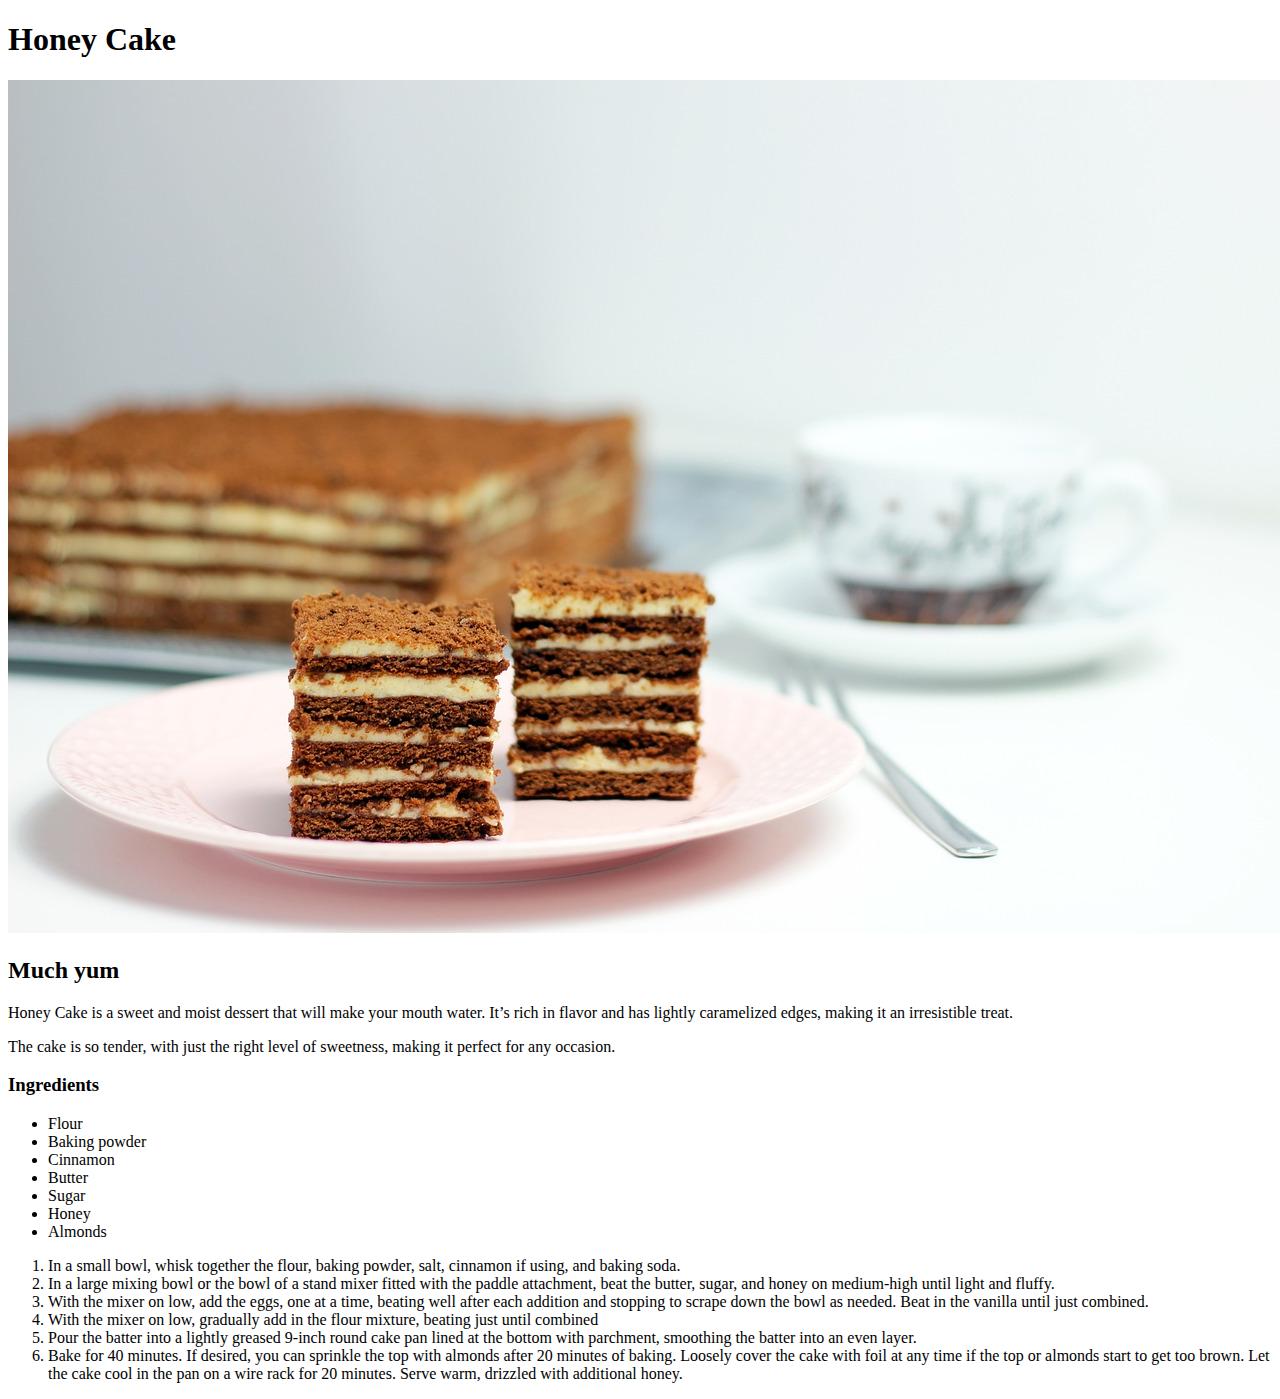
==== recipes/honeycake.html @ e290c2b3 "Added index, recipes" ====
<!DOCTYPE html>
<html lang="en">

<head>
    <meta charset="UTF-8">
    <meta name="viewport" content="width=device-width, initial-scale=1.0">
    <title>Honey Cake</title>
</head>

<body>
    <h1>Honey Cake</h1>
    <img src="honeycake.jpg" alt="Russian honey cake">
    <h2>Much yum</h2>
    <p>Honey Cake is a sweet and moist dessert that will make your mouth water. It’s rich in flavor and has lightly
        caramelized edges, making it an irresistible treat.</p>
    <p> The cake is so tender, with just the right level of
        sweetness, making it perfect for any occasion.</p>
    <h3>Ingredients</h3>
    <ul>
        <li>Flour</li>
        <li>Baking powder</li>
        <li>Cinnamon</li>
        <li>Butter</li>
        <li>Sugar</li>
        <li>Honey</li>
        <li>Almonds</li>
    </ul>
    <ol>
        <li>In a small bowl, whisk together the flour, baking powder, salt, cinnamon if using, and baking soda.</li>
        <li>In a large mixing bowl or the bowl of a stand mixer fitted with the paddle attachment, beat the butter,
            sugar, and honey on medium-high until light and fluffy.</li>
        <li>With the mixer on low, add the eggs, one at a time, beating well after each addition and stopping to scrape
            down the bowl as needed. Beat in the vanilla until just combined.</li>
        <li>With the mixer on low, gradually add in the flour mixture, beating just until combined</li>
        <li>Pour the batter into a lightly greased 9-inch round cake pan lined at the bottom with parchment, smoothing
            the batter into an even layer.</li>
        <li>Bake for 40 minutes. If desired, you can sprinkle the top with almonds after 20 minutes of baking. Loosely
            cover the cake with foil at any time if the top or almonds start to get too brown. Let the cake cool in the
            pan on a wire rack for 20 minutes. Serve warm, drizzled with additional honey.</li>
    </ol>
</body>

</html>
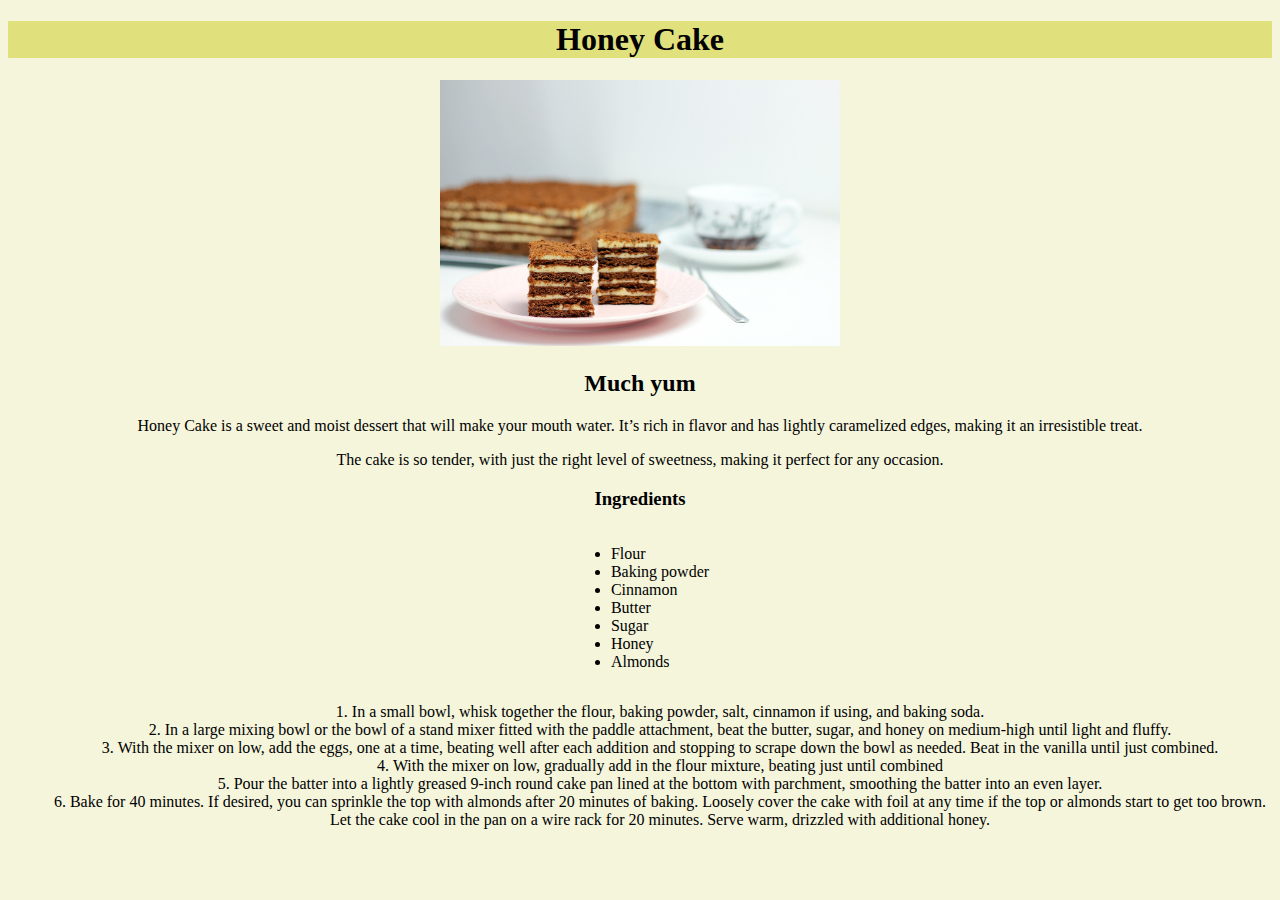
==== commit ac62893d: "Added CSS to recipes" ====
--- a/recipes/honeycake.html
+++ b/recipes/honeycake.html
@@ -5,6 +5,7 @@
     <meta charset="UTF-8">
     <meta name="viewport" content="width=device-width, initial-scale=1.0">
     <title>Honey Cake</title>
+    <link rel="stylesheet" href="style.css">
 </head>
 
 <body>
--- a/recipes/style.css
+++ b/recipes/style.css
@@ -0,0 +1,21 @@
+h1{
+    background-color: rgb(224, 224, 125);
+}
+body{
+    text-align: center;
+    background-color: beige;
+}
+img{
+    width:400px;
+    height:auto;
+}
+
+ul{
+    display: inline-block;
+    text-align: left;
+}
+ol{
+    list-style-position: inside;
+    text-align: center;
+
+}
